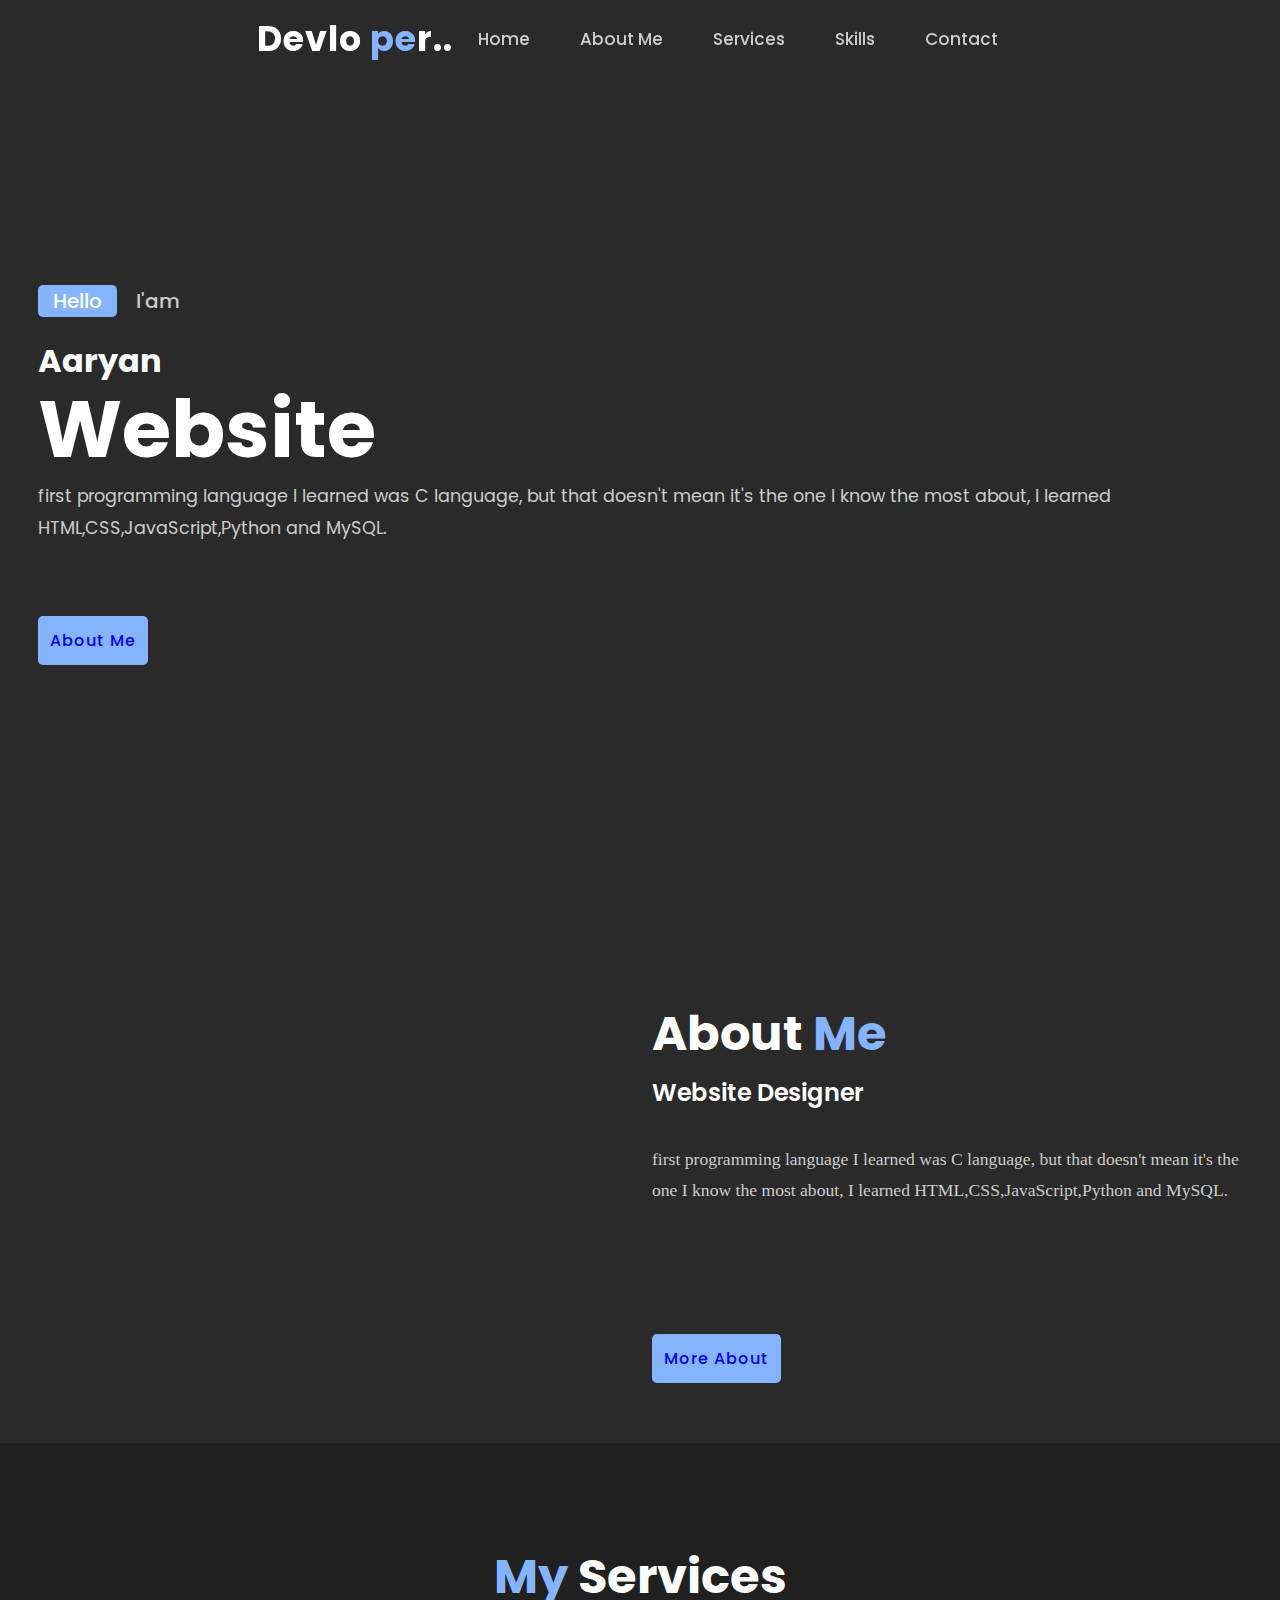
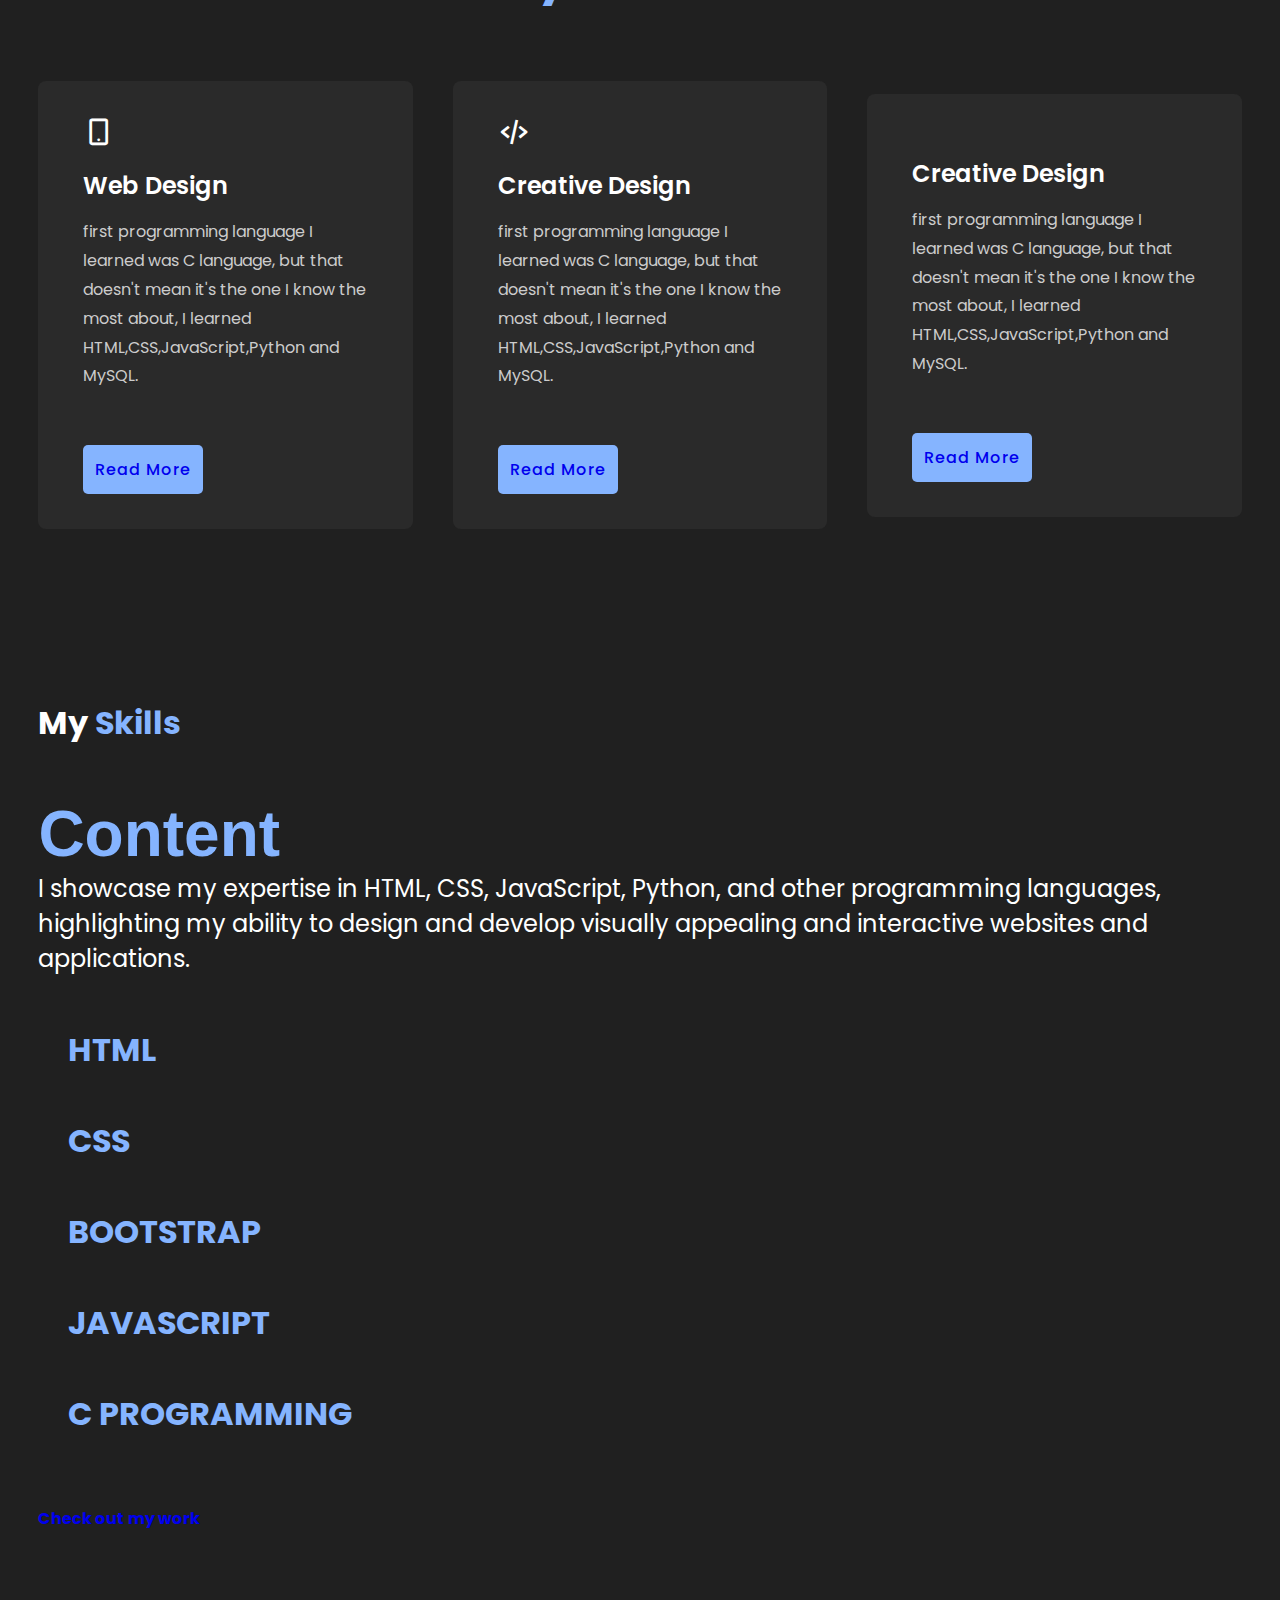
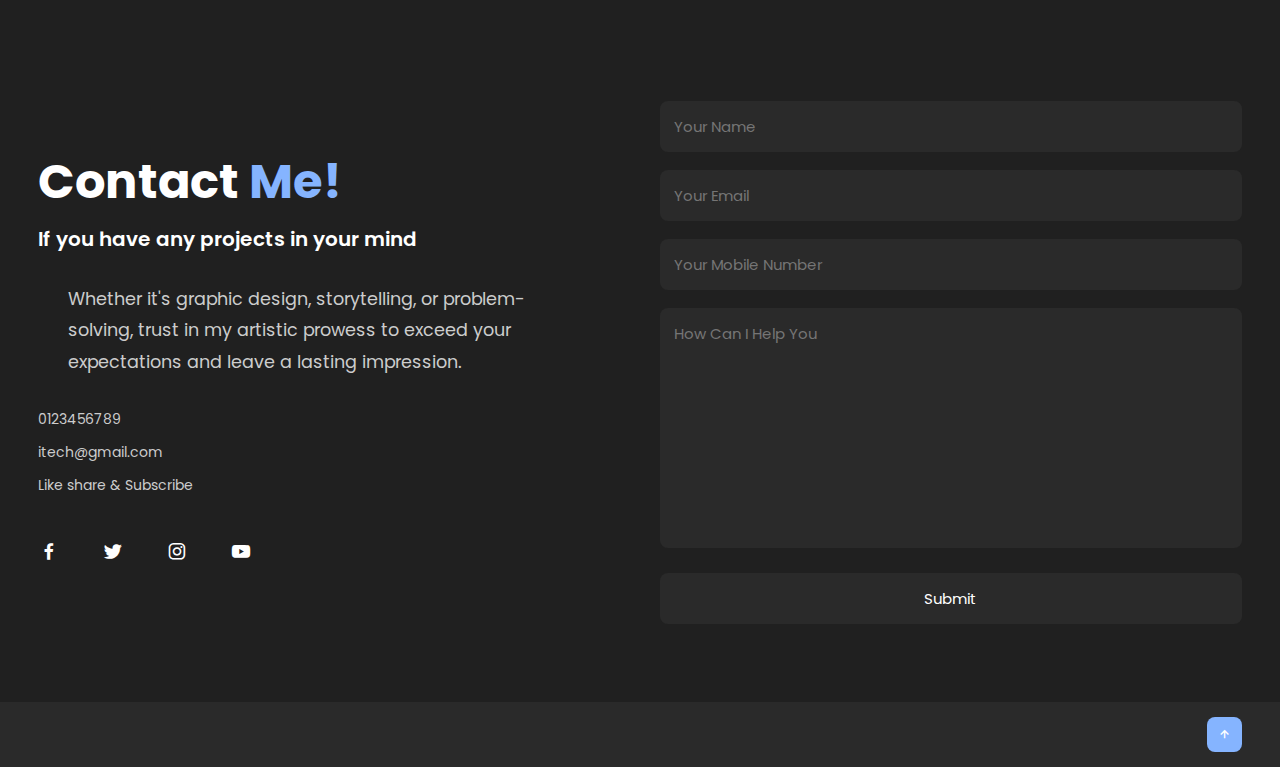
==== Index.html @ f946c042 "Update and rename p.html to Index.html" ====
<!DOCTYPE html>
<html lang="en">
<head>
    <meta charset="UTF-8">
    <meta name="viewport" content="width=device-width, initial-scale=1.0">
    <link rel="stylesheet" href="p.css">
    <title>My Frds</title>

    <link rel="stylesheet" href="https://unpkg.com/boxicons@latest/css/boxicons.min.css">

</head>
<body>
    <!-- header section -->
    <header>
        <a href="#" class="logo">Devlo <span>pe</span>r..</a>
        <div class="bx bx-menu" id="menu-icon"></div>
    <ul class="navlist">
        <li><a href="#" class="active">Home</a></li>
        <li><a href="#about">About Me</a></li>
        <li><a href="#services">Services</a></li>
        <li><a href="#skills">Skills</a></li>
        <li><a href="#contact">Contact</a></li>
    </ul>
   
    </header>

    <!-- Home section -->
    <section class="home" id="home">
        <div class="home-text">
            <div class="slide">
                <span class="one">Hello</span>
                <span class="two">I'am</span>
            </div>
            <h1>Aaryan</h1>
            <h3>Website</h3>
            <p>first programming language I learned was C language, but that doesn't mean it's the one I know the most about, I learned HTML,CSS,JavaScript,Python and MySQL.<br><br> </p>
            <div class="button">
                <a href="#" class="btn">About Me</a>
            </div>
        </div>
    </section>

    <section class="about" id="about">
        <div class="about-img">
            <img src="Screenshot 2023-07-02 090925.png" alt="">
        </div>
        <div class="about-text">
            <h2>About <span>Me</span></h2>
            <h4>Website Designer</h4>
            <p>first programming language I learned was C language, but that doesn't mean it's the one I know the most about, I learned HTML,CSS,JavaScript,Python and MySQL.<br><br> <first programming language I learned was C language, but that doesn't mean it's the one I know the most about, I learned HTML,CSS,JavaScript,Python and MySQL.<br><br> </p>
                <a href="#" class="btn">More About</a>
        </div>
    </section>

    <!-- Services Section -->
    <section class="services" id="services">
        <div class="main-text">
            <h2><span>My </span>Services</h2>
        </div>
        <div class="services-content">
            <div class="box">
                <div class="s-icons">
                    <i class='bx bx-mobile-alt'></i>
                </div>
                <h3>Web Design</h3>
                <p>first programming language I learned was C language, but that doesn't mean it's the one I know the most about, I learned HTML,CSS,JavaScript,Python and MySQL.<br><br> </p>
                <a href="#" class="btn">Read More</a>
            </div>

            <div class="box">
                <div class="s-icons">
                    <i class='bx bx-code-alt'></i>
                </div>
                <h3>Creative Design</h3>
                <p>first programming language I learned was C language, but that doesn't mean it's the one I know the most about, I learned HTML,CSS,JavaScript,Python and MySQL.<br><br> </p>
                <a href="#" class="btn">Read More</a>
            </div>
            <div class="box">
                <div class="s-icons">
                    <i class='bx bx-eidt-alt'></i>
                </div>
                <h3>Creative Design</h3>
                <p>first programming language I learned was C language, but that doesn't mean it's the one I know the most about, I learned HTML,CSS,JavaScript,Python and MySQL.<br><br> </p>
                <a href="#" class="btn">Read More</a>
            </div>
        </div>
    </section>

    <!-- portfolio section -->
    <!-- skills section design -->
    <section class="skills" id="skills">
        <div class="skills">
            <div class="right-content">
                <div>
                    <h1 class="heading">My <span>Skills</span></h1>
                </div><br><br>
                <h1 class="skill-content">Content</h1>
                <p class="skill-p">I showcase my expertise in HTML, CSS, JavaScript, Python, and other programming languages, highlighting my ability to design and develop visually appealing and interactive websites and applications.</p>
                <div class="skills-bar">
                    <div class="bar">
                        <div class="info">
                            <span>
                                <h1>HTML</h1>
                            </span>
                        </div>
                        <div class="progress-line"><span class="html"></span></div>
                        <div class="bar">
                            <div class="info">
                                <span>
                                    <h1>CSS</h1>
                                </span>
                            </div>
                            <div class="progress-line"><span class="css"></span></div>
                            <div class="bar">
                                <div class="info">
                                    <span>
                                        <h1>BOOTSTRAP</h1>
                                    </span>
                                </div>
                                <div class="progress-line"><span class="bootstrap"></span></div>
                                <div class="bar">
                                    <div class="info">
                                        <span>
                                            <h1>JAVASCRIPT</h1>
                                        </span>
                                    </div>
                                    <div class="progress-line"><span class="javascript"></span></div>
                                    <div class="bar">
                                        <div class="info">
                                            <span>
                                                <h1>C PROGRAMMING</h1>
                                            </span>
                                        </div>
                                        <div class="progress-line"><span class="c"></span></div>
                                    </div>
                                </div>
                            </div>
                        </div>
                    </div>
                </div>
                <div class="work-arrow-2">
                    <p>
                        <a href="#home">
                            <h4>Check out my work</h4><i class="fas fa-arrow-down"></i>
                        </a>
                    </p>
                </div>
            </div>
        </div>
    </section>

    <!-- Contact section -->
    <section class="contact" id="contact">
        <div class="contact-text">
            <h2>Contact <span>Me!</span></h2>
            <h4>If you have any projects in your mind</h4>
            <p>Whether it's graphic design, storytelling, or problem-solving, trust in my artistic prowess to exceed your expectations and leave a lasting impression. </p>
            <div class="list">
                <li><a href="#">0123456789</a></li>
                <li><a href="#">itech@gmail.com</a></li>
                <li><a href="#">Like share & Subscribe</a></li>
            </div>

            <div class="contact-icons">
                <a href="#"><i class='bx bxl-facebook'></i></i></a>
                <a href="#"><i class='bx bxl-twitter'></i></a>
                <a href="#"><i class='bx bxl-instagram' ></i></a>
                <a href="#"><i class='bx bxl-youtube'></i></a>
            </div>

           
        </div>
        <div class="contact-form">
            <form action="">
                <input type="name" placeholder="Your Name" required>
                <input type="email" placeholder="Your Email" required>
                <input type="number" placeholder="Your Mobile Number" required>
                <textarea name="" id="" cols="35" rows="10" placeholder="How Can I Help You" required></textarea>
                <input type="submit" placeholder="Send Message" class="submit" required>
            </form>
        </div>
    </section>

    <!-- End section -->
    <section class="end">
        <div class="last-text">
            <p>Design by SMW official</p>
        </div>
        <div class="top">
            <a href="#home"><i class='bx bx-up-arrow-alt'></i></a>
        </div>
    </section>

    <!-- JavaScript -->
    <script src="p1.js"></script>
    </body>
</html>
---- p.css ----
@import url('https://fonts.googleapis.com/css2?family=Poppins:ital,wght@0,100;0,300;0,600;0,900;1,300&display=swap');

*{
    padding: 0;
    margin: 0;
    box-sizing: border-box;
    text-decoration: none;
    list-style: none;
    scroll-behavior: smooth;
    font-family: 'Poppins', sans-serif;
}

:root{
    --bg-color: #2a2a2a;
    --second-bg-color: #202020;
    --text-color: #fff;
    --second-color: #ccc;
    --main-color: #85b4ff;
    --big-font: 5rem;
    --h2-font: 3rem;
    --p-font: 1.1rem
}

body {
    background: var(--bg-color);
    color: var(--text-color);
}

header {
    position: fixed;
    width: 100%;
    top: 0;
    right: 0;
    z-index:1000;
    display: flex;
    align-items: center;
    justify-content: center;
    background: transparent;
    padding: 22px 15%;
    border-bottom: 1px solid transparent;
    transition: all .45s ease;
}
.logo {
    color: var(--text-color);
    font-size: 35px;
    font-weight: 700;
    letter-spacing: 1px;
}

span {
    color: var(--main-color);
}

.navlist {
    display: flex;
}

.navlist a{
    color: var(--second-color);
    font-size: 17px;
    font-weight: 500;
    margin: 0 25px;
    transition: all .45s ease;
}

.navlist a.actice{
    color: var(--main-color);
}

.navlist a:hover{
    color: var(--main-color);
}

#menu-icon {
    font-size: 35px;
    color: var(--text-color);
    z-index: 1000;
    cursor: pointer;
    margin-left: 25px;
    display: none;
}

section {
    padding: 160px 15% 120px;
}

.home{
    position: relative;
    height: 100vh;
    width: 100%;
    background-image: url(Screenshot\ 2023-07-03\ 163844.png);
    background-size: cover;
    background-position: center;
    display: flex;
    align-items: center;
    justify-content: flex-start;
}

.slide {
    margin-bottom: 20px;
}

.one{
    display: inline-block;
    margin-right: 15px;
    padding: 0 15px;
    line-height: 32px;
    font-size: 20px;
    font-weight: 500;
    border-radius: 5px;
    background: var(--main-color);
    color: var(--text-color);
}

.two {
    display: inline-block;
    color: var(--second-color);
    font-size: 20px;
    font-weight: 500;
}

.home-text h3 {
    font-size: var(--big-font);
    font-weight: 700;
    color: var(--text-color);
    line-height: 1.1;
    margin: 0 0 8px;
}

.home-text p {
    color: var(--second-color);
    font-size: var(--p-font);
    line-height: 1.8;
    margin-bottom: 40px;
}

.button {
    display: inline-block;
    align-items: center;
    justify-content: center;
}

.btn {
    display: inline-block;
    padding: 12px;
    background:var(--main-color);
    border-radius: 5px;
    font-size: 1rem;
    letter-spacing: 1px;
    font-weight: 500;
    transition: all .45s ease;
}

.btn:hover{
    transition: scale(0.9);
}

.about {
    display: grid;
    grid-template-columns: repeat(2, 1fr);
    align-items: center;
    gap: 1.5rem;
}

.about-img img{
    max-width: 530px;
    height: auto;
    width: 100%;
    border-radius: 5px;
}

.about-text h2 {
    font-size: var(--h2-font);
    line-height: 1;
}

.about-text h4 {
    font-size: 24px;
    font-weight: 600;
    color: var(--text-color);
    line-height: 1.7;
    margin: 15px 0 30px;
}

.about-text p {
    color: var(--second-color);
    font-size: var(--p-font);
    font-family: 'Times New Roman', Times, serif;
    line-height: 1.8;
    margin-bottom: 4rem;
}

.services {
    background: var(--second-bg-color);
}

.main-text {
    text-align: center;
}

.main-text p{
    color: var(--second-color);
    font-size: 15px;
    margin-bottom: 15px;
}

.main-text h2 {
    font-size: var(--h2-font);
    line-height: 1;
}

.services-content{
    display: grid;
    grid-template-columns: repeat(auto-fit, minmax(250px, auto));
    align-items: center;
    gap: 2.5rem;
    margin-top: 5rem;
}

.box{
    background:var(--bg-color);
    padding: 35px 45px;
    border-radius: 8px;
    transition: all .45s ease;
}

.s-icons i {
    font-size: 32px;
    margin-bottom: 20px;
}

.box h3{
    font-size: 24px;
    font-weight: 600;
    color: var(--text-color);
    margin-bottom: 15px;
}

.box p{
    color: var(--second-color);
    font-size: 1rem;
    line-height: 1.8;
    margin-bottom: 25px;
}

.box:hover{
    transform: translateY(-8px);
    cursor: pointer;
}

/* skills section style */
/* ///.....Skill Bar....../// */
.skills {
    background: var(--second-bg-color);
}

.skill-content {
    color: var(--main-color);
    font-size: 400%;
    font-family: 'Gill Sans', 'Gill Sans MT', Calibri, 'Trebuchet MS', sans-serif;
}

.skill-p {
    color: var(--text-color);
    font-size: 150%;    
}

.skills-bar {
    padding: 25px 30px;
  }

  /* .skills,skills-heading{
    font-size: large;
    align-items: center;
    float: left;
    width: 100;
  } */
  
  .skills-bar .bar {
    margin: 25px 0;
  }
  
  .skills-bar .bar .info span {
    font-size: 1rem;
    font-weight: 500;
  }
  
  .skills-bar .bar .info {
    margin-bottom: 8px;
    color: var(--main-color);
  }
  
  .skills-bar .bar .progress-line {
    position: relative;
    height: 10px;
    width: 550px;
    background: var(--bg-color);
    border-radius: 10px;
    transform: scaleX(0);
    transform-origin: left;
    animation: animate 1s cubic-bezier(1, 0, 0.5, 1) forwards;
  }
  
  .bar .progress-line span {
    position: absolute;
    background: var(--main-color);
    height: 100%;
    border-radius: 10px;
    transform: scaleX(0);
    transform-origin: left;
    animation: animate 1s 1s cubic-bezier(1, 0, 0.5, 1) forwards;
  }
  
  @keyframes animate {
    100% {
      transform: scaleX(1);
    }
  }
  
  .progress-line .html {
    width: 100%;
  }
  
  .progress-line .css {
    width: 80%;
  }
  
  .progress-line .bootstrap {
    width: 60%;
  }
  
  .progress-line .javascript {
    width: 50%;
  }
  
  .progress-line .c {
    width: 50%;
  }
  
  .bar .progress-line span::before {
    position: absolute;
    content: "";
    height: 0;
    right: 0;
    top: -12px;
    width: 0;
    border: 7px solid transparent;
    border-bottom-width: 0px;
    border-right-width: 0px;
    border-top-style: var(--main-color);
    border-top-color: var(--main-color);
  }
  
  .bar .progress-line span::after {
    position: absolute;
    right: 0;
    top: -28px;
    color: #07374a;
    font-size: 12px;
    font-weight: 700;
    background: var(--text-color);
    padding: 1px 8px;
    border-radius: 3px;
  }
  
  .progress-line .html::after {
    content: "100%";
  }
  
  .progress-line .css::after {
    content: "80%";
  }
  
  .progress-line .bootstrap::after {
    content: "60%";
  }
  
  .progress-line .javascript::after {
    content: "50%";
  }
  
  .progress-line .c::after {
    content: "50%";
  }


/* contact section */
.contact {
    background: var(--second-bg-color);
    display: grid;
    grid-template-columns: repeat(2,1fr);
    align-items: center;
    gap: 2.5rem;
}

.contact-text h4{
    color: var(--text-color);
    margin: 18px 0;
    font-size: 20px;
    font-weight: 600;
}

.contact-text h2 {
    font-size: var(--h2-font);
    line-height: 1;
}

.contact-text p{
    color: var(--second-color);
    font-size: var(--p-font);
    line-height: 1.8;
    margin: 30px;
}

.list {
    margin-bottom: 2.8rem;
}

.list li{
    margin-bottom: 12px;
}

.list li a{
    display: block;
    /* text-decoration-skip-ink: block; */
    color: var(--second-color);
    font-size: 14px;
    transition: all .45s ease;
}

.list li a:hover{
    color: var(--text-color);
    transform: translateY(5px);
}

.contact-icons i{
    height: 45px;
    width: 45px;
    /* background: var(--main-color); */
    color: var(--text-color);
    font-size: 22px;
    display: inline-block;
    align-items: center;
    justify-content: center;
    border-radius: 8px;
    margin-right: 15px;
    transition: all .45s ease;
}

.contact-icons i:hover{
    color: var(--main-color);
}

.contact-form form{
    position: relative;
}

.contact-form form input, form textarea{
    width: 100%;
    padding: 14px;
    background: var(--bg-color);
    color: var(--text-color);
    border: none;
    outline: none;
    font-size: 15px;
    border-radius: 8px;
    margin-bottom: 18px;
}

.contact-form textarea{
    resize: none;
    height: 240px;
}

.contact-form submit{
    display: inline-block;
    font-size: 16px;
    background: var(--main-color);
    color: var(--text-color);
    width: 160px;
    transition: all .45s ease;
}

.contact-form.submit:hover{
    transform: scale(1.1);
    cursor: pointer;
}

.end{
    padding: 20px 15%;
    display: flex;
    flex-wrap: wrap;
    align-items: center;
    justify-content: space-between;
    gap: 2rem;
    background: var(--bg-color);
}

.last-text p{
    color: var(--bg-color);
    font-size: 14px;
}

.top i{
    padding: 10px;
    border-radius: 8px;
    font-size: 15px;
    color: var(--text-color);
    background: var(--main-color);
}

@media (max-width: 1480px){
    header{
        padding: 12px 2.5%;
        transition: .1s;
    }

    section{
        padding: 110px 3% 60px;
    }

    .end {
        padding: 15px 3%;
    }
}

@media (max-width:1100px){
    :root{
        --big-font:4rem;
        --h2-font:2.5rem;
        --p-font:1rem;
        transition: .1s;
    }

    .home-text h3 {
        font-size: 2.5rem;
    }

    .home{
        height: 87vh;
    }
}

@media (max-width:920){
    .about{
        grid-template-columns: 1fr;
    }
    .about-img img{
        width: 100%;
        height: auto;
        max-width: 100%;
    }
    .contact{
        grid-template-columns: 1fr;
    }
}

@media (max-width:480px){
    #menu-icon{
        display: block;
    }

    .navlist{
        position: absolute;
        top: 100%;
        right: 0;
        left: 0;
        width: 100%;
        padding: 1rem 3%;
        flex-direction: column;
        background: var(--bg-color);
        text-align: left;
        transition: all .45s ease;
        display: none;
    }

    .navlist.active{
        display: block;
    }
    .navlist a{
        display: block;
        margin: 17px;
        font-size: 20px;
        transition: all .45s ease;
        color: var(--text-color);
    }

    .navlist a:hover{
        color: var(--main-color);
    }

    .navlist a.active{
        display: block;
        color: var(--text-color);
    }

    .navlist.open{
        top:100%;
    }
}
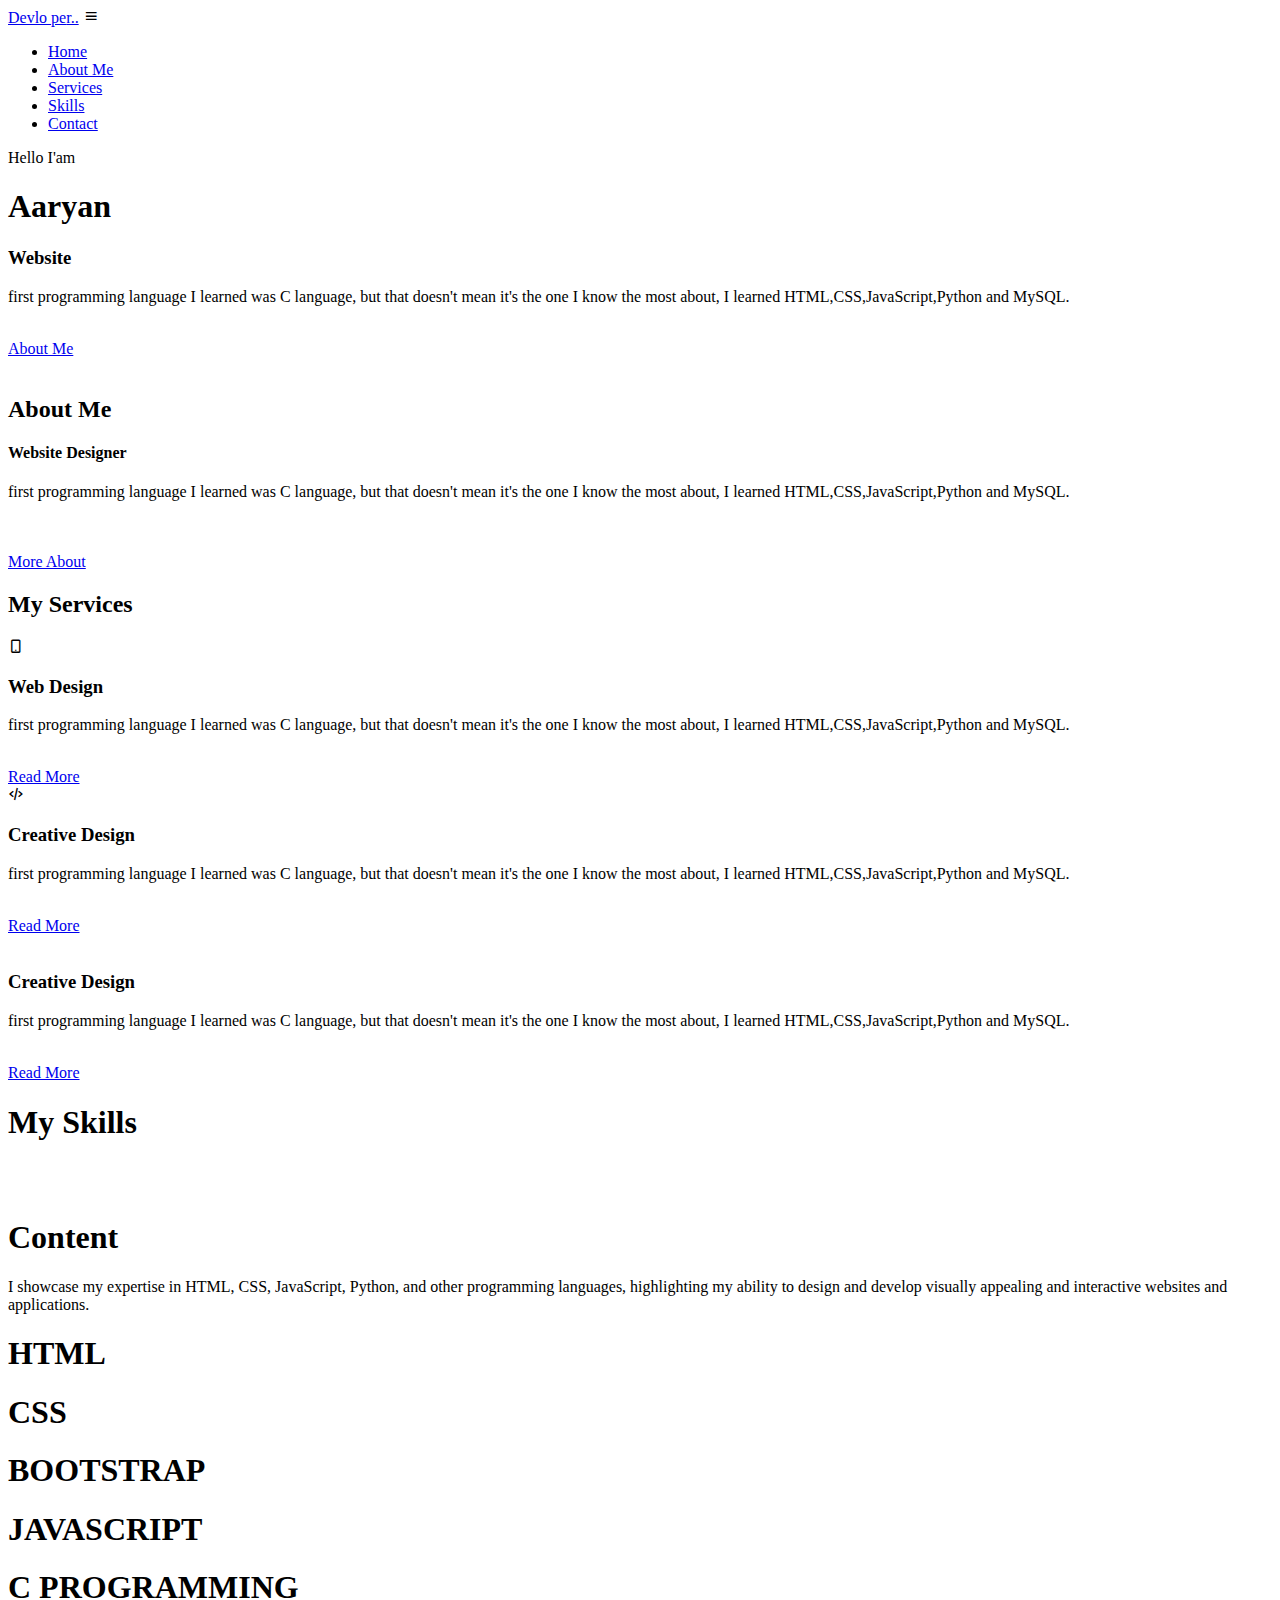
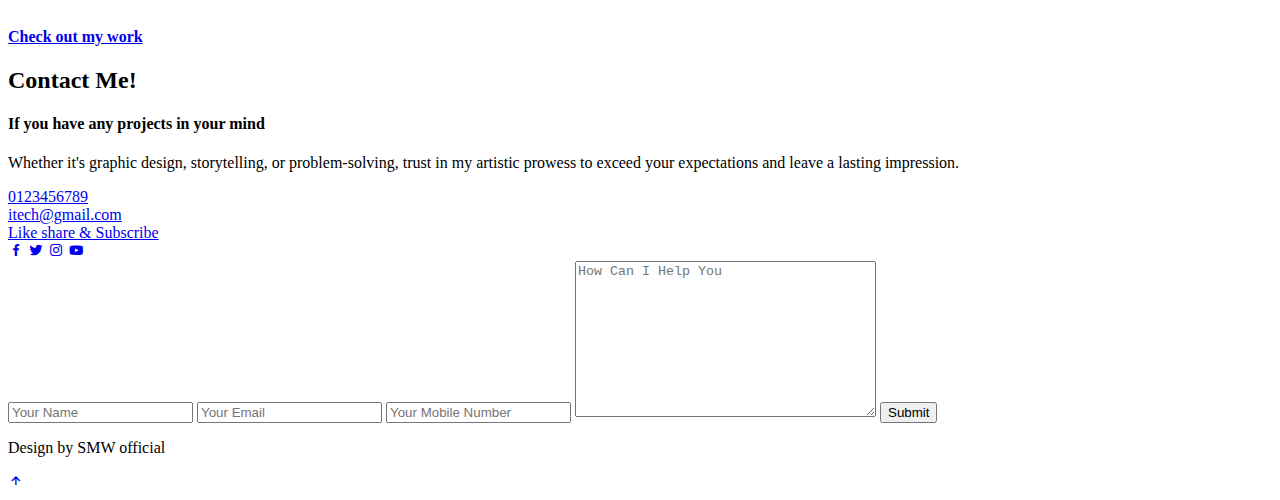
==== commit df4c41bb: "Update Index.html" ====
--- a/Index.html
+++ b/Index.html
@@ -3,7 +3,7 @@
 <head>
     <meta charset="UTF-8">
     <meta name="viewport" content="width=device-width, initial-scale=1.0">
-    <link rel="stylesheet" href="p.css">
+    <link rel="stylesheet" href="style.css">
     <title>My Frds</title>
 
     <link rel="stylesheet" href="https://unpkg.com/boxicons@latest/css/boxicons.min.css">
@@ -192,6 +192,6 @@
     </section>
 
     <!-- JavaScript -->
-    <script src="p1.js"></script>
+    <script src="main.js"></script>
     </body>
-</html>
+</html>
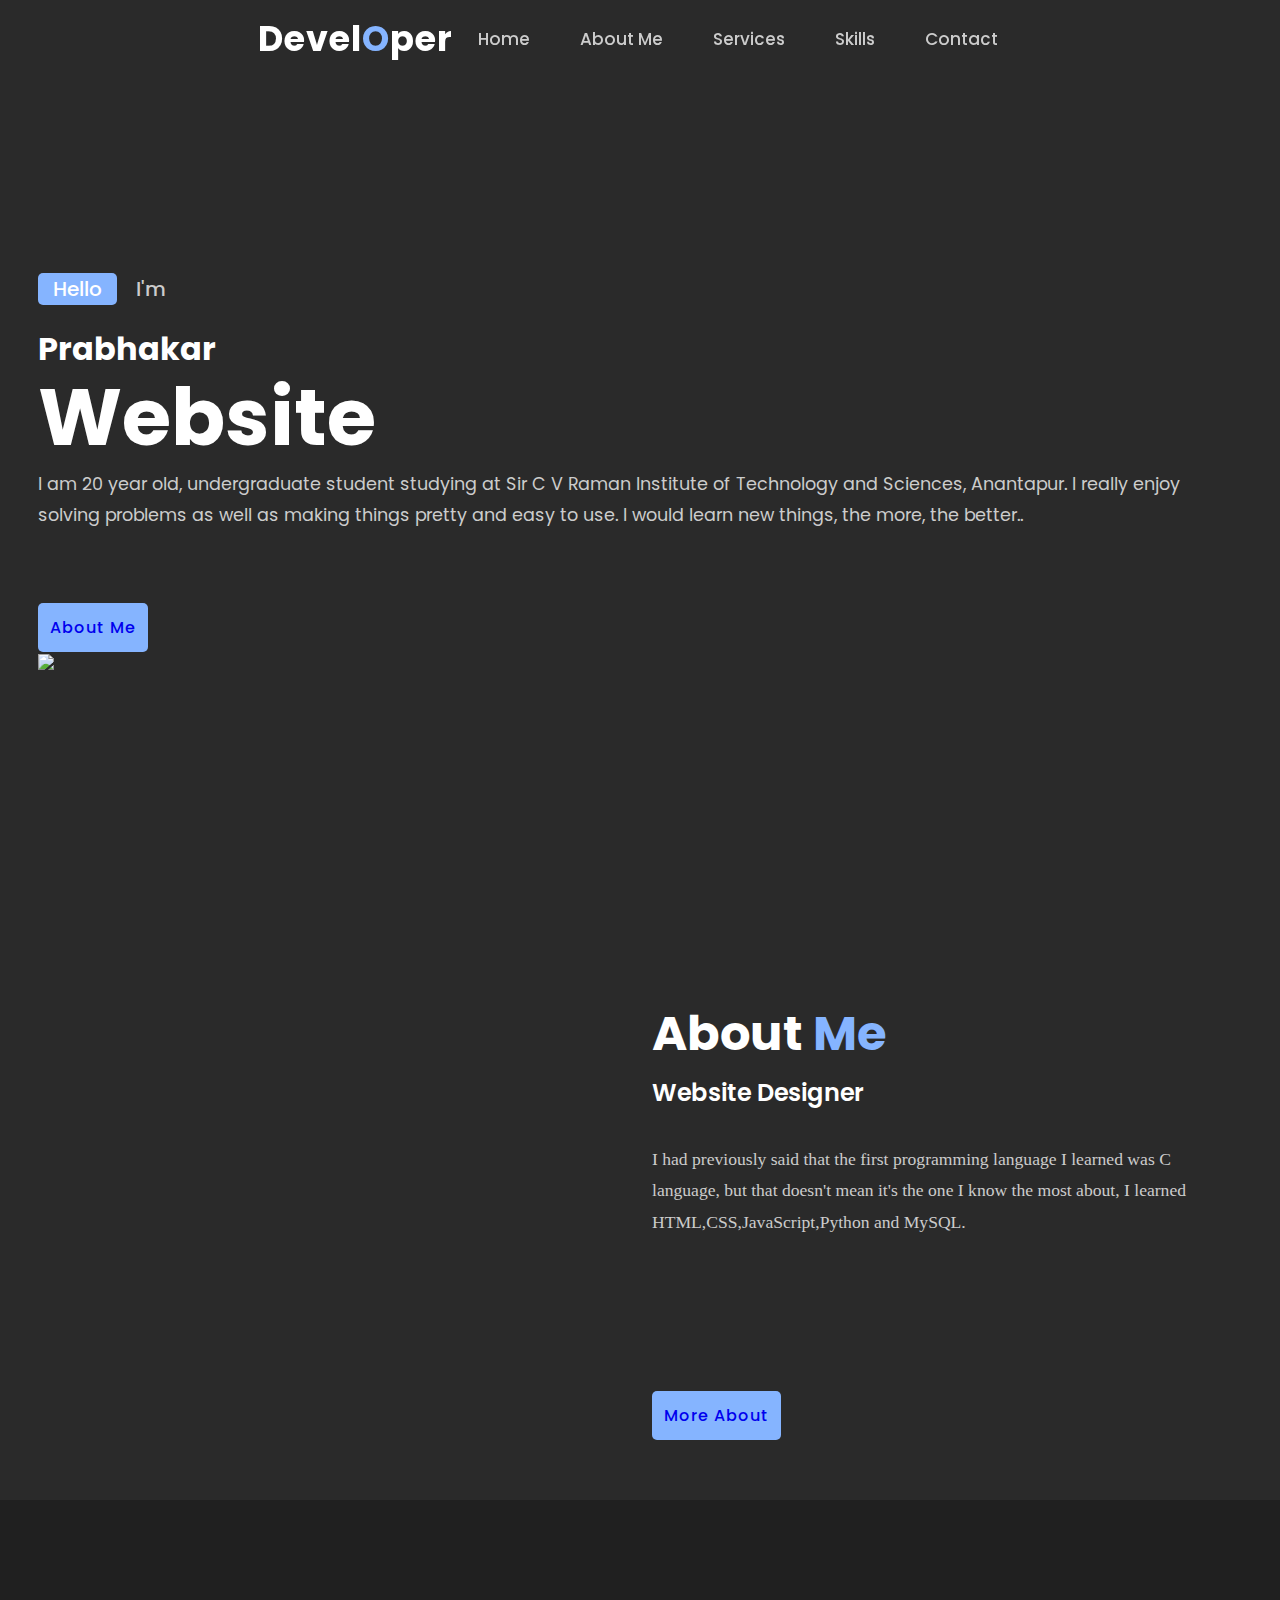
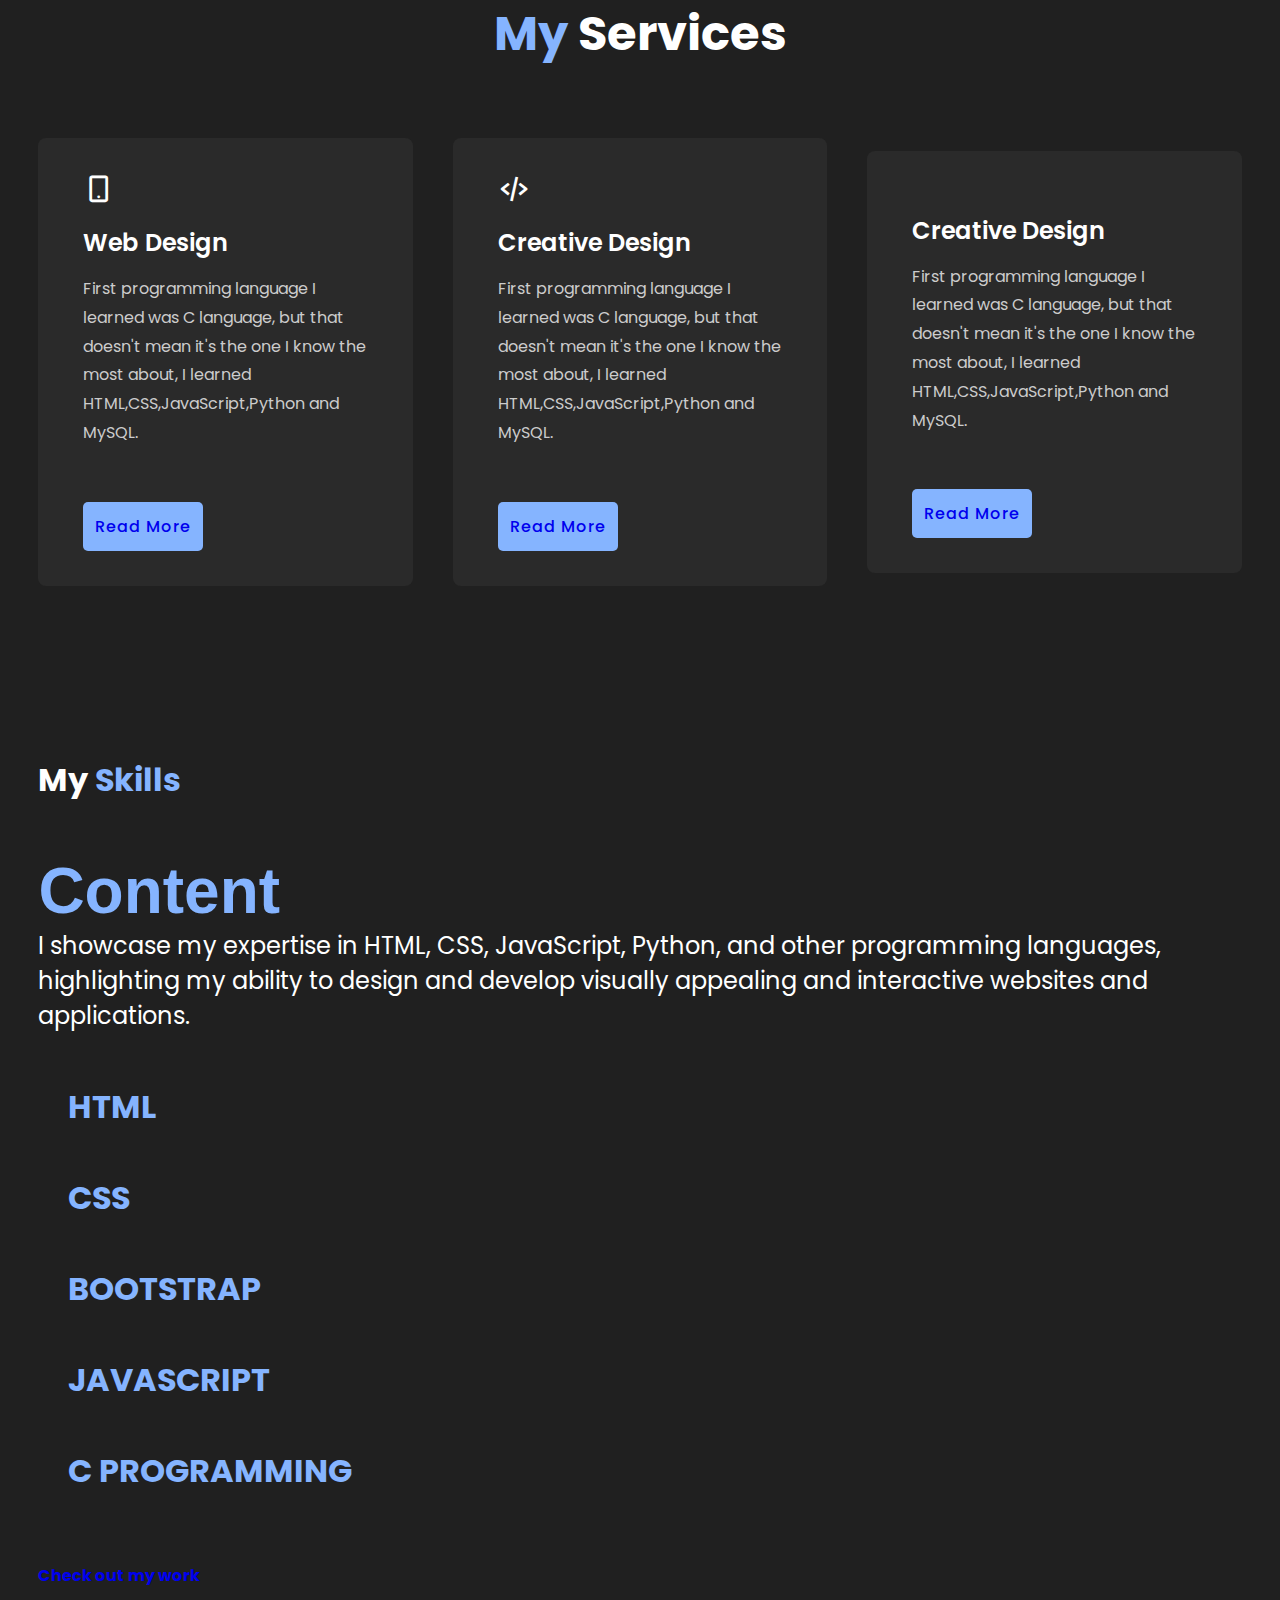
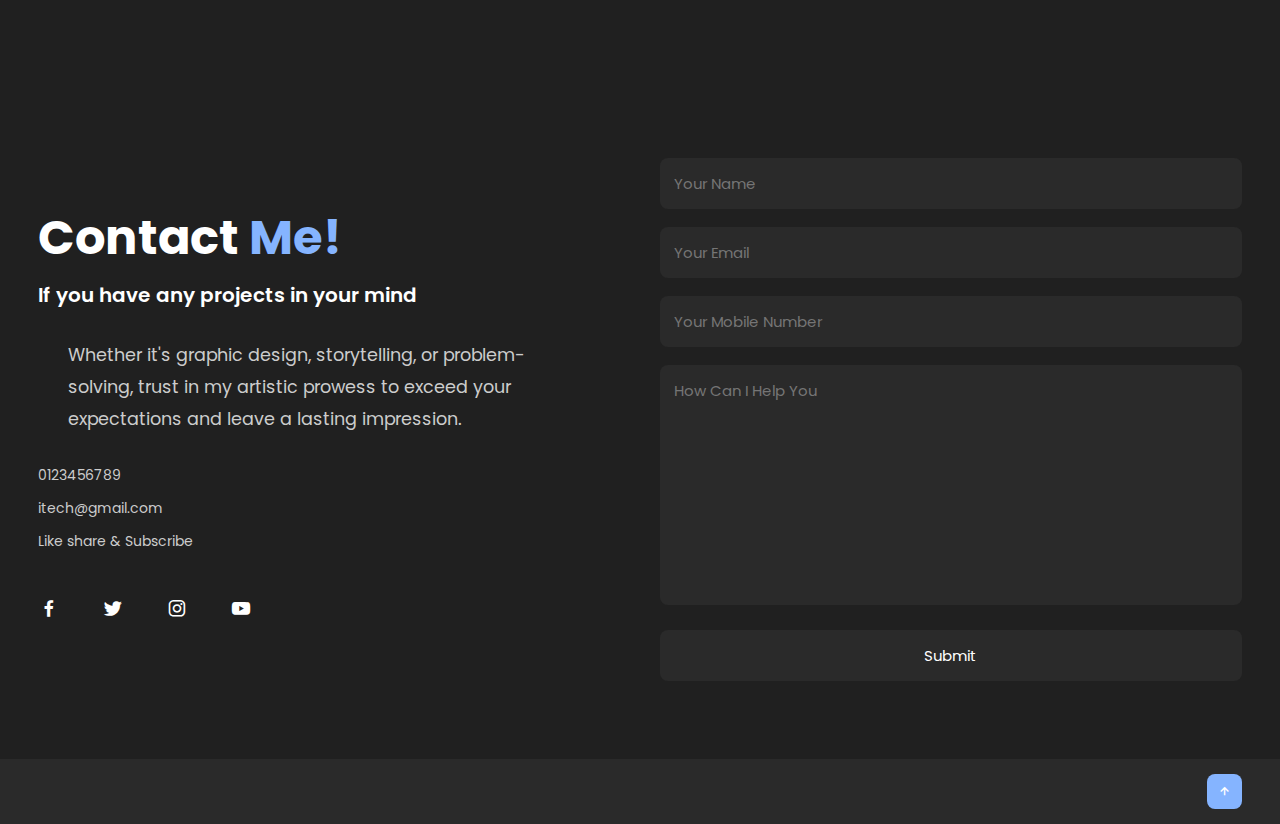
==== commit 92c8e285: "Update Index.html" ====
--- a/Index.html
+++ b/Index.html
@@ -1,197 +1,403 @@
 <!DOCTYPE html>
+
 <html lang="en">
+
 <head>
+
     <meta charset="UTF-8">
+
     <meta name="viewport" content="width=device-width, initial-scale=1.0">
+
     <link rel="stylesheet" href="style.css">
+
     <title>My Frds</title>
 
+
+
     <link rel="stylesheet" href="https://unpkg.com/boxicons@latest/css/boxicons.min.css">
 
+
+
 </head>
+
 <body>
+
     <!-- header section -->
+
     <header>
-        <a href="#" class="logo">Devlo <span>pe</span>r..</a>
+
+        <a href="#" class="logo">Devel<span>O</span>per</a>
+
         <div class="bx bx-menu" id="menu-icon"></div>
+
     <ul class="navlist">
+
         <li><a href="#" class="active">Home</a></li>
+
         <li><a href="#about">About Me</a></li>
+
         <li><a href="#services">Services</a></li>
+
         <li><a href="#skills">Skills</a></li>
+
         <li><a href="#contact">Contact</a></li>
+
     </ul>
+
    
+
     </header>
 
+
+
     <!-- Home section -->
+
     <section class="home" id="home">
+
         <div class="home-text">
+
             <div class="slide">
+
                 <span class="one">Hello</span>
-                <span class="two">I'am</span>
-            </div>
-            <h1>Aaryan</h1>
+
+                <span class="two">I'm</span>
+
+            </div>
+
+            <h1>Prabhakar</h1>
+
             <h3>Website</h3>
-            <p>first programming language I learned was C language, but that doesn't mean it's the one I know the most about, I learned HTML,CSS,JavaScript,Python and MySQL.<br><br> </p>
+
+            <p>I am 20 year old, undergraduate student studying at Sir C V Raman Institute of Technology and Sciences, Anantapur. I really enjoy solving problems as well as making things pretty and easy to use. I would learn new things, the more, the better..<br><br> </p>
+
+            
+
             <div class="button">
+
                 <a href="#" class="btn">About Me</a>
-            </div>
-        </div>
-    </section>
+
+            </div>
+
+            <div class="profile">
+
+             <img src="profile.png">
+
+             </div>
+
+        </div>
+
+    </section>
+
+
 
     <section class="about" id="about">
+
         <div class="about-img">
-            <img src="Screenshot 2023-07-02 090925.png" alt="">
-        </div>
+
+            <img src="Prabha2.jpg" alt="">
+
+        </div>
+
         <div class="about-text">
+
             <h2>About <span>Me</span></h2>
+
             <h4>Website Designer</h4>
-            <p>first programming language I learned was C language, but that doesn't mean it's the one I know the most about, I learned HTML,CSS,JavaScript,Python and MySQL.<br><br> <first programming language I learned was C language, but that doesn't mean it's the one I know the most about, I learned HTML,CSS,JavaScript,Python and MySQL.<br><br> </p>
+
+            <p>I had previously said that the first programming language I learned was C language, but that doesn't mean it's the one I know the most about, I learned HTML,CSS,JavaScript,Python and MySQL.<br><br> <first programming language I learned was C language, but that doesn't mean it's the one I know the most about, I learned HTML,CSS,JavaScript,Python and MySQL.<br><br> </p>
+
+              <br>
+
                 <a href="#" class="btn">More About</a>
-        </div>
-    </section>
+
+        </div>
+
+    </section>
+
+
 
     <!-- Services Section -->
+
     <section class="services" id="services">
+
         <div class="main-text">
+
             <h2><span>My </span>Services</h2>
-        </div>
+
+        </div>
+
         <div class="services-content">
+
             <div class="box">
+
                 <div class="s-icons">
+
                     <i class='bx bx-mobile-alt'></i>
+
                 </div>
+
                 <h3>Web Design</h3>
-                <p>first programming language I learned was C language, but that doesn't mean it's the one I know the most about, I learned HTML,CSS,JavaScript,Python and MySQL.<br><br> </p>
+
+                <p>First programming language I learned was C language, but that doesn't mean it's the one I know the most about, I learned HTML,CSS,JavaScript,Python and MySQL.<br><br> </p>
+
                 <a href="#" class="btn">Read More</a>
-            </div>
+
+            </div>
+
+
 
             <div class="box">
+
                 <div class="s-icons">
+
                     <i class='bx bx-code-alt'></i>
+
                 </div>
+
                 <h3>Creative Design</h3>
-                <p>first programming language I learned was C language, but that doesn't mean it's the one I know the most about, I learned HTML,CSS,JavaScript,Python and MySQL.<br><br> </p>
+
+                <p>First programming language I learned was C language, but that doesn't mean it's the one I know the most about, I learned HTML,CSS,JavaScript,Python and MySQL.<br><br> </p>
+
                 <a href="#" class="btn">Read More</a>
-            </div>
+
+            </div>
+
             <div class="box">
+
                 <div class="s-icons">
+
                     <i class='bx bx-eidt-alt'></i>
+
                 </div>
+
                 <h3>Creative Design</h3>
-                <p>first programming language I learned was C language, but that doesn't mean it's the one I know the most about, I learned HTML,CSS,JavaScript,Python and MySQL.<br><br> </p>
+
+                <p>First programming language I learned was C language, but that doesn't mean it's the one I know the most about, I learned HTML,CSS,JavaScript,Python and MySQL.<br><br> </p>
+
                 <a href="#" class="btn">Read More</a>
-            </div>
-        </div>
-    </section>
+
+            </div>
+
+        </div>
+
+    </section>
+
+
 
     <!-- portfolio section -->
+
     <!-- skills section design -->
+
     <section class="skills" id="skills">
+
         <div class="skills">
+
             <div class="right-content">
+
                 <div>
+
                     <h1 class="heading">My <span>Skills</span></h1>
+
                 </div><br><br>
+
                 <h1 class="skill-content">Content</h1>
+
                 <p class="skill-p">I showcase my expertise in HTML, CSS, JavaScript, Python, and other programming languages, highlighting my ability to design and develop visually appealing and interactive websites and applications.</p>
+
                 <div class="skills-bar">
+
                     <div class="bar">
+
                         <div class="info">
+
                             <span>
+
                                 <h1>HTML</h1>
+
                             </span>
+
                         </div>
+
                         <div class="progress-line"><span class="html"></span></div>
+
                         <div class="bar">
+
                             <div class="info">
+
                                 <span>
+
                                     <h1>CSS</h1>
+
                                 </span>
+
                             </div>
+
                             <div class="progress-line"><span class="css"></span></div>
+
                             <div class="bar">
+
                                 <div class="info">
+
                                     <span>
+
                                         <h1>BOOTSTRAP</h1>
+
                                     </span>
+
                                 </div>
+
                                 <div class="progress-line"><span class="bootstrap"></span></div>
+
                                 <div class="bar">
+
                                     <div class="info">
+
                                         <span>
+
                                             <h1>JAVASCRIPT</h1>
+
                                         </span>
+
                                     </div>
+
                                     <div class="progress-line"><span class="javascript"></span></div>
+
                                     <div class="bar">
+
                                         <div class="info">
+
                                             <span>
+
                                                 <h1>C PROGRAMMING</h1>
+
                                             </span>
+
                                         </div>
+
                                         <div class="progress-line"><span class="c"></span></div>
+
                                     </div>
+
                                 </div>
+
                             </div>
+
                         </div>
+
                     </div>
+
                 </div>
+
                 <div class="work-arrow-2">
+
                     <p>
+
                         <a href="#home">
+
                             <h4>Check out my work</h4><i class="fas fa-arrow-down"></i>
+
                         </a>
+
                     </p>
+
                 </div>
-            </div>
-        </div>
-    </section>
+
+            </div>
+
+        </div>
+
+    </section>
+
+
 
     <!-- Contact section -->
+
     <section class="contact" id="contact">
+
         <div class="contact-text">
+
             <h2>Contact <span>Me!</span></h2>
+
             <h4>If you have any projects in your mind</h4>
+
             <p>Whether it's graphic design, storytelling, or problem-solving, trust in my artistic prowess to exceed your expectations and leave a lasting impression. </p>
+
             <div class="list">
+
                 <li><a href="#">0123456789</a></li>
+
                 <li><a href="#">itech@gmail.com</a></li>
+
                 <li><a href="#">Like share & Subscribe</a></li>
-            </div>
+
+            </div>
+
+
 
             <div class="contact-icons">
+
                 <a href="#"><i class='bx bxl-facebook'></i></i></a>
+
                 <a href="#"><i class='bx bxl-twitter'></i></a>
+
                 <a href="#"><i class='bx bxl-instagram' ></i></a>
+
                 <a href="#"><i class='bx bxl-youtube'></i></a>
-            </div>
+
+            </div>
+
+
 
            
-        </div>
+
+        </div>
+
         <div class="contact-form">
+
             <form action="">
+
                 <input type="name" placeholder="Your Name" required>
+
                 <input type="email" placeholder="Your Email" required>
+
                 <input type="number" placeholder="Your Mobile Number" required>
+
                 <textarea name="" id="" cols="35" rows="10" placeholder="How Can I Help You" required></textarea>
+
                 <input type="submit" placeholder="Send Message" class="submit" required>
+
             </form>
-        </div>
-    </section>
+
+        </div>
+
+    </section>
+
+
 
     <!-- End section -->
+
     <section class="end">
+
         <div class="last-text">
+
             <p>Design by SMW official</p>
-        </div>
+
+        </div>
+
         <div class="top">
+
             <a href="#home"><i class='bx bx-up-arrow-alt'></i></a>
-        </div>
-    </section>
+
+        </div>
+
+    </section>
+
+
 
     <!-- JavaScript -->
+
     <script src="main.js"></script>
+
     </body>
+
 </html>
--- a/style.css
+++ b/style.css
@@ -0,0 +1,600 @@
+@import url('https://fonts.googleapis.com/css2?family=Poppins:ital,wght@0,100;0,300;0,600;0,900;1,300&display=swap');
+
+*{
+    padding: 0;
+    margin: 0;
+    box-sizing: border-box;
+    text-decoration: none;
+    list-style: none;
+    scroll-behavior: smooth;
+    font-family: 'Poppins', sans-serif;
+}
+
+:root{
+    --bg-color: #2a2a2a;
+    --second-bg-color: #202020;
+    --text-color: #fff;
+    --second-color: #ccc;
+    --main-color: #85b4ff;
+    --big-font: 5rem;
+    --h2-font: 3rem;
+    --p-font: 1.1rem
+}
+
+body {
+    background: var(--bg-color);
+    color: var(--text-color);
+}
+
+header {
+    position: fixed;
+    width: 100%;
+    top: 0;
+    right: 0;
+    z-index:1000;
+    display: flex;
+    align-items: center;
+    justify-content: center;
+    background: transparent;
+    padding: 22px 15%;
+    border-bottom: 1px solid transparent;
+    transition: all .45s ease;
+}
+.logo {
+    color: var(--text-color);
+    font-size: 35px;
+    font-weight: 700;
+    letter-spacing: 1px;
+}
+
+span {
+    color: var(--main-color);
+}
+
+.navlist {
+    display: flex;
+}
+
+.navlist a{
+    color: var(--second-color);
+    font-size: 17px;
+    font-weight: 500;
+    margin: 0 25px;
+    transition: all .45s ease;
+}
+
+.navlist a.actice{
+    color: var(--main-color);
+}
+
+.navlist a:hover{
+    color: var(--main-color);
+}
+
+#menu-icon {
+    font-size: 35px;
+    color: var(--text-color);
+    z-index: 1000;
+    cursor: pointer;
+    margin-left: 25px;
+    display: none;
+}
+
+section {
+    padding: 160px 15% 120px;
+}
+
+.home{
+    position: relative;
+    height: 100vh;
+    width: 100%;
+    background-image: url(Screenshot\ 2023-07-03\ 163844.png);
+    background-size: cover;
+    background-position: center;
+    display: flex;
+    align-items: center;
+    justify-content: flex-start;
+}
+
+.slide {
+    margin-bottom: 20px;
+}
+
+.one{
+    display: inline-block;
+    margin-right: 15px;
+    padding: 0 15px;
+    line-height: 32px;
+    font-size: 20px;
+    font-weight: 500;
+    border-radius: 5px;
+    background: var(--main-color);
+    color: var(--text-color);
+}
+
+.two {
+    display: inline-block;
+    color: var(--second-color);
+    font-size: 20px;
+    font-weight: 500;
+}
+
+.home-text h3 {
+    font-size: var(--big-font);
+    font-weight: 700;
+    color: var(--text-color);
+    line-height: 1.1;
+    margin: 0 0 8px;
+}
+
+.home-text p {
+    color: var(--second-color);
+    font-size: var(--p-font);
+    line-height: 1.8;
+    margin-bottom: 40px;
+}
+
+.button {
+    display: inline-block;
+    align-items: center;
+    justify-content: center;
+}
+
+.btn {
+    display: inline-block;
+    padding: 12px;
+    background:var(--main-color);
+    border-radius: 5px;
+    font-size: 1rem;
+    letter-spacing: 1px;
+    font-weight: 500;
+    transition: all .45s ease;
+}
+
+.btn:hover{
+    transition: scale(0.9);
+}
+
+.about {
+    display: grid;
+    grid-template-columns: repeat(2, 1fr);
+    align-items: center;
+    gap: 1.5rem;
+}
+
+.about-img img{
+    max-width: 530px;
+    height: auto;
+    width: 100%;
+    border-radius: 5px;
+}
+
+.about-text h2 {
+    font-size: var(--h2-font);
+    line-height: 1;
+}
+
+.about-text h4 {
+    font-size: 24px;
+    font-weight: 600;
+    color: var(--text-color);
+    line-height: 1.7;
+    margin: 15px 0 30px;
+}
+
+.about-text p {
+    color: var(--second-color);
+    font-size: var(--p-font);
+    font-family: 'Times New Roman', Times, serif;
+    line-height: 1.8;
+    margin-bottom: 4rem;
+}
+
+.services {
+    background: var(--second-bg-color);
+}
+
+.main-text {
+    text-align: center;
+}
+
+.main-text p{
+    color: var(--second-color);
+    font-size: 15px;
+    margin-bottom: 15px;
+}
+
+.main-text h2 {
+    font-size: var(--h2-font);
+    line-height: 1;
+}
+
+.services-content{
+    display: grid;
+    grid-template-columns: repeat(auto-fit, minmax(250px, auto));
+    align-items: center;
+    gap: 2.5rem;
+    margin-top: 5rem;
+}
+
+.box{
+    background:var(--bg-color);
+    padding: 35px 45px;
+    border-radius: 8px;
+    transition: all .45s ease;
+}
+
+.s-icons i {
+    font-size: 32px;
+    margin-bottom: 20px;
+}
+
+.box h3{
+    font-size: 24px;
+    font-weight: 600;
+    color: var(--text-color);
+    margin-bottom: 15px;
+}
+
+.box p{
+    color: var(--second-color);
+    font-size: 1rem;
+    line-height: 1.8;
+    margin-bottom: 25px;
+}
+
+.box:hover{
+    transform: translateY(-8px);
+    cursor: pointer;
+}
+
+/* skills section style */
+/* ///.....Skill Bar....../// */
+.skills {
+    background: var(--second-bg-color);
+}
+
+.skill-content {
+    color: var(--main-color);
+    font-size: 400%;
+    font-family: 'Gill Sans', 'Gill Sans MT', Calibri, 'Trebuchet MS', sans-serif;
+}
+
+.skill-p {
+    color: var(--text-color);
+    font-size: 150%;    
+}
+
+.skills-bar {
+    padding: 25px 30px;
+  }
+
+  /* .skills,skills-heading{
+    font-size: large;
+    align-items: center;
+    float: left;
+    width: 100;
+  } */
+  
+  .skills-bar .bar {
+    margin: 25px 0;
+  }
+  
+  .skills-bar .bar .info span {
+    font-size: 1rem;
+    font-weight: 500;
+  }
+  
+  .skills-bar .bar .info {
+    margin-bottom: 8px;
+    color: var(--main-color);
+  }
+  
+  .skills-bar .bar .progress-line {
+    position: relative;
+    height: 10px;
+    width: 550px;
+    background: var(--bg-color);
+    border-radius: 10px;
+    transform: scaleX(0);
+    transform-origin: left;
+    animation: animate 1s cubic-bezier(1, 0, 0.5, 1) forwards;
+  }
+  
+  .bar .progress-line span {
+    position: absolute;
+    background: var(--main-color);
+    height: 100%;
+    border-radius: 10px;
+    transform: scaleX(0);
+    transform-origin: left;
+    animation: animate 1s 1s cubic-bezier(1, 0, 0.5, 1) forwards;
+  }
+  
+  @keyframes animate {
+    100% {
+      transform: scaleX(1);
+    }
+  }
+  
+  .progress-line .html {
+    width: 100%;
+  }
+  
+  .progress-line .css {
+    width: 80%;
+  }
+  
+  .progress-line .bootstrap {
+    width: 60%;
+  }
+  
+  .progress-line .javascript {
+    width: 50%;
+  }
+  
+  .progress-line .c {
+    width: 50%;
+  }
+  
+  .bar .progress-line span::before {
+    position: absolute;
+    content: "";
+    height: 0;
+    right: 0;
+    top: -12px;
+    width: 0;
+    border: 7px solid transparent;
+    border-bottom-width: 0px;
+    border-right-width: 0px;
+    border-top-style: var(--main-color);
+    border-top-color: var(--main-color);
+  }
+  
+  .bar .progress-line span::after {
+    position: absolute;
+    right: 0;
+    top: -28px;
+    color: #07374a;
+    font-size: 12px;
+    font-weight: 700;
+    background: var(--text-color);
+    padding: 1px 8px;
+    border-radius: 3px;
+  }
+  
+  .progress-line .html::after {
+    content: "100%";
+  }
+  
+  .progress-line .css::after {
+    content: "80%";
+  }
+  
+  .progress-line .bootstrap::after {
+    content: "60%";
+  }
+  
+  .progress-line .javascript::after {
+    content: "50%";
+  }
+  
+  .progress-line .c::after {
+    content: "50%";
+  }
+
+
+/* contact section */
+.contact {
+    background: var(--second-bg-color);
+    display: grid;
+    grid-template-columns: repeat(2,1fr);
+    align-items: center;
+    gap: 2.5rem;
+}
+
+.contact-text h4{
+    color: var(--text-color);
+    margin: 18px 0;
+    font-size: 20px;
+    font-weight: 600;
+}
+
+.contact-text h2 {
+    font-size: var(--h2-font);
+    line-height: 1;
+}
+
+.contact-text p{
+    color: var(--second-color);
+    font-size: var(--p-font);
+    line-height: 1.8;
+    margin: 30px;
+}
+
+.list {
+    margin-bottom: 2.8rem;
+}
+
+.list li{
+    margin-bottom: 12px;
+}
+
+.list li a{
+    display: block;
+    /* text-decoration-skip-ink: block; */
+    color: var(--second-color);
+    font-size: 14px;
+    transition: all .45s ease;
+}
+
+.list li a:hover{
+    color: var(--text-color);
+    transform: translateY(5px);
+}
+
+.contact-icons i{
+    height: 45px;
+    width: 45px;
+    /* background: var(--main-color); */
+    color: var(--text-color);
+    font-size: 22px;
+    display: inline-block;
+    align-items: center;
+    justify-content: center;
+    border-radius: 8px;
+    margin-right: 15px;
+    transition: all .45s ease;
+}
+
+.contact-icons i:hover{
+    color: var(--main-color);
+}
+
+.contact-form form{
+    position: relative;
+}
+
+.contact-form form input, form textarea{
+    width: 100%;
+    padding: 14px;
+    background: var(--bg-color);
+    color: var(--text-color);
+    border: none;
+    outline: none;
+    font-size: 15px;
+    border-radius: 8px;
+    margin-bottom: 18px;
+}
+
+.contact-form textarea{
+    resize: none;
+    height: 240px;
+}
+
+.contact-form submit{
+    display: inline-block;
+    font-size: 16px;
+    background: var(--main-color);
+    color: var(--text-color);
+    width: 160px;
+    transition: all .45s ease;
+}
+
+.contact-form.submit:hover{
+    transform: scale(1.1);
+    cursor: pointer;
+}
+
+.end{
+    padding: 20px 15%;
+    display: flex;
+    flex-wrap: wrap;
+    align-items: center;
+    justify-content: space-between;
+    gap: 2rem;
+    background: var(--bg-color);
+}
+
+.last-text p{
+    color: var(--bg-color);
+    font-size: 14px;
+}
+
+.top i{
+    padding: 10px;
+    border-radius: 8px;
+    font-size: 15px;
+    color: var(--text-color);
+    background: var(--main-color);
+}
+
+@media (max-width: 1480px){
+    header{
+        padding: 12px 2.5%;
+        transition: .1s;
+    }
+
+    section{
+        padding: 110px 3% 60px;
+    }
+
+    .end {
+        padding: 15px 3%;
+    }
+}
+
+@media (max-width:1100px){
+    :root{
+        --big-font:4rem;
+        --h2-font:2.5rem;
+        --p-font:1rem;
+        transition: .1s;
+    }
+
+    .home-text h3 {
+        font-size: 2.5rem;
+    }
+
+    .home{
+        height: 87vh;
+    }
+}
+
+@media (max-width:920){
+    .about{
+        grid-template-columns: 1fr;
+    }
+    .about-img img{
+        width: 100%;
+        height: auto;
+        max-width: 100%;
+    }
+    .contact{
+        grid-template-columns: 1fr;
+    }
+}
+
+@media (max-width:480px){
+    #menu-icon{
+        display: block;
+    }
+
+    .navlist{
+        position: absolute;
+        top: 100%;
+        right: 0;
+        left: 0;
+        width: 100%;
+        padding: 1rem 3%;
+        flex-direction: column;
+        background: var(--bg-color);
+        text-align: left;
+        transition: all .45s ease;
+        display: none;
+    }
+
+    .navlist.active{
+        display: block;
+    }
+    .navlist a{
+        display: block;
+        margin: 17px;
+        font-size: 20px;
+        transition: all .45s ease;
+        color: var(--text-color);
+    }
+
+    .navlist a:hover{
+        color: var(--main-color);
+    }
+
+    .navlist a.active{
+        display: block;
+        color: var(--text-color);
+    }
+
+    .navlist.open{
+        top:100%;
+    }
+}
